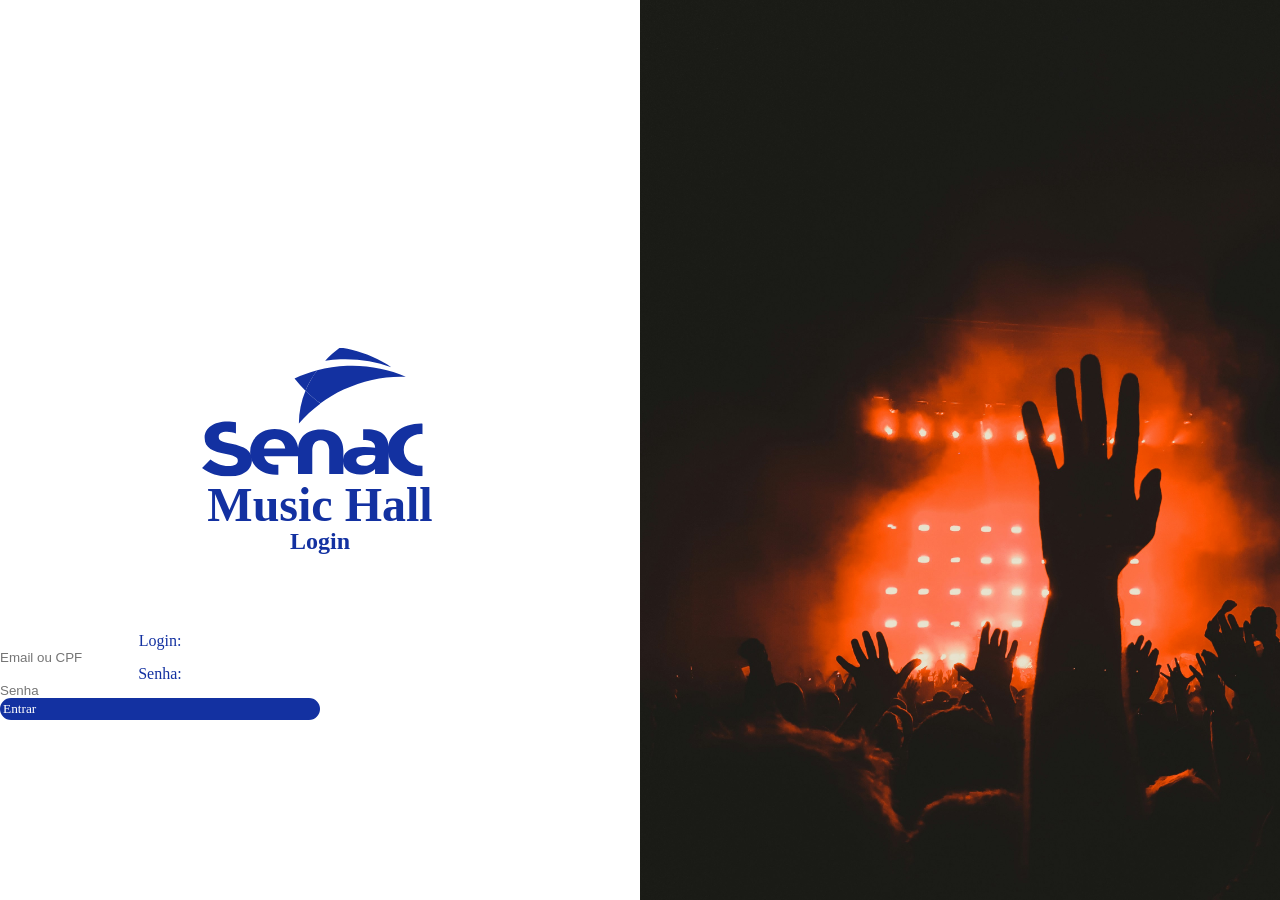
==== index.html @ 81178ceb "nice" ====
<!DOCTYPE html>
<html lang="pt-br">
<head>
    <meta charset="UTF-8">
    <meta name="viewport" content="width=device-width, initial-scale=1.0">
    <title>Tela de Login</title>
    <link rel="stylesheet" href="style.css">
</head>
<body>
    <div class="lado esquerda">
        <div class="centro">
    <img src="Property 1=Variant3.svg" alt="logo-senac">
    <h1>Music Hall</h1>
    <h2>Login</h2>
        </div>
    <form class="acesso" centro>
        <label for="Login">Login:</label>
        <input type="text" id="Login-acesso" name="#" value="" placeholder="Email ou CPF">
        <label for="Senha">Senha:</label>
        <input type="text" id="Login-senha" name="#" value="" placeholder="Senha" img src="olho.svg" alt="olho">
        <button class="entrar" type="submit">Entrar</button>
    <div class="container" centro>
    </form action="#" method="post" name=formulario>
    <div class="lado direito">
        <div class=""></div>
        <img src="samuel-regan-asante-J63ln0EZgtg-unsplash 1.svg" alt="imagem-da-direita">
        </div>
    </div>
    </div>
</body>
    
</body>
</html>
---- style.css ----
*{
    padding: 0;
    margin: 0;
    border: 0;
}

.lado{
    height: 100%;
    width: 50%;
    position: fixed;
    z-index: 1;
    top: 0;
    overflow: hidden;
}

.esquerdo{
    left: 0;
}

.direito{
    right: 0;
}

.centro{
    position: absolute;
    top: 50%;
    left: 50%;
    transform: translate(-50%, -50%);
    text-align: center;
}

.logo-senac{
    width: 100%;
    height:auto;
    align-items: center;
    justify-content: center;
}

h1{
    font-family:Jockey One;
    font-size: 48px;
    line-height: 100%;
    color: #1331A1 ;
}
h2{
    font-family: JOckey One;
    font-size: 24px;
    line-height: 100%;
    color: #1331A1 ;
}

.acesso{
    display: flex;
    flex-direction: column;
    position:fixed;
    bottom: 20%;
    align-items: stretch;
    justify-content: center;
    color: #1331A1;
    width: 25%;
    text-align: center;

}

.container{
    position: absolute;
    flex-direction: column;
    align-items: center;
    justify-content: center;
    top: 50%;
    left: 50%;
}

.entrar{
    display: flex;
    flex-direction: row;
    border: 3px solid #1331A1;
    border-radius: 21px;
    background-color: #1331A1;
    color: #FFFFFF;
    font-family: Jockey One;
}
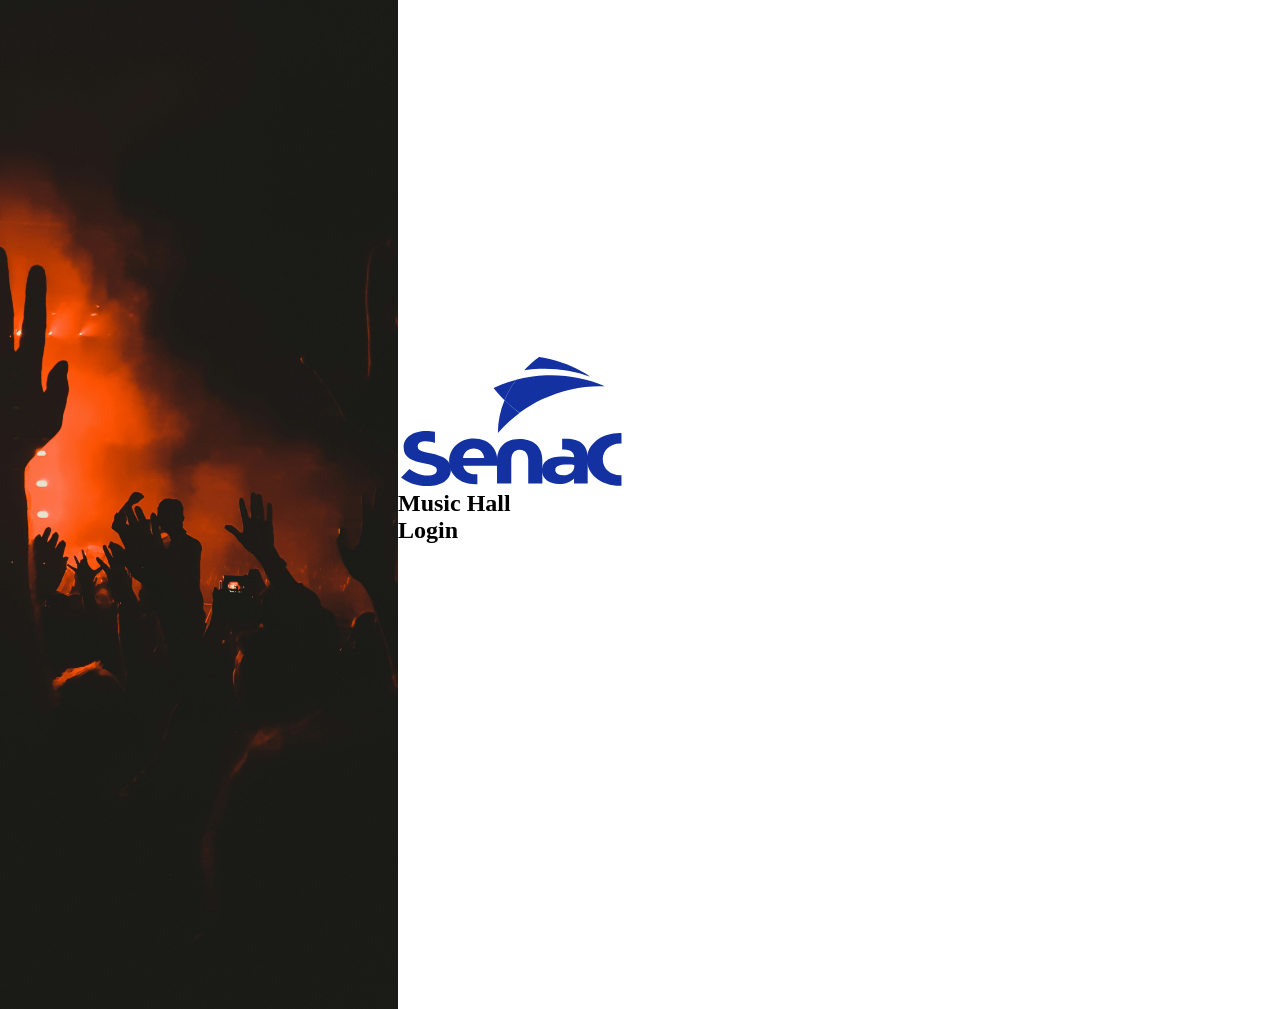
==== commit 750f4121: "okay" ====
--- a/index.html
+++ b/index.html
@@ -7,27 +7,34 @@
     <link rel="stylesheet" href="style.css">
 </head>
 <body>
-    <div class="lado esquerda">
-        <div class="centro">
-    <img src="Property 1=Variant3.svg" alt="logo-senac">
-    <h1>Music Hall</h1>
-    <h2>Login</h2>
-        </div>
-    <form class="acesso" centro>
-        <label for="Login">Login:</label>
-        <input type="text" id="Login-acesso" name="#" value="" placeholder="Email ou CPF">
-        <label for="Senha">Senha:</label>
-        <input type="text" id="Login-senha" name="#" value="" placeholder="Senha" img src="olho.svg" alt="olho">
-        <button class="entrar" type="submit">Entrar</button>
-    <div class="container" centro>
-    </form action="#" method="post" name=formulario>
-    <div class="lado direito">
-        <div class=""></div>
-        <img src="samuel-regan-asante-J63ln0EZgtg-unsplash 1.svg" alt="imagem-da-direita">
-        </div>
-    </div>
-    </div>
-</body>
-    
+    <main class="login-container">
+        <aside class="text-information">
+        <img src="Property 1=Variant3.svg" alt="logo-senac" class="logo-senac">
+        <h1 class="titulo">Music Hall</h1>
+        <h2 class="subtitulo">Login</h2>
+        </aside>
+
+        <figure class="wrapper-imagem-right">
+            <img src="samuel-regan-asante-J63ln0EZgtg-unsplash 1.svg" alt="imagem da direita" class="bg-imagem-right">
+        </figure>
+
+        <form class="acesso" method="post" name="formulario">
+            <div class="input-container">
+                <label for="Login">Login:</label>
+                <div class="input-whapper">
+                <input type="text" id="Login-acesso" name="#" placeholder="Email ou CPF">
+
+                <br>
+                <label for="Senha">Senha:</label>
+                <div class="input-whapper">
+                <input type="password" id="Login-senha" name="#" placeholder="Senha">
+                <img src="eye.svg" alt="icon olho visibilidade" class="icon-olho-visiblidade">
+                </div>
+            </div>
+            <div>
+                <button type="submit">Entrar</button>
+            </div>
+        </form>
+    </main>
 </body>
 </html>
--- a/style.css
+++ b/style.css
@@ -1,82 +1,23 @@
 *{
     padding: 0;
     margin: 0;
-    border: 0;
+    box-sizing: border-box;
 }
 
-.lado{
-    height: 100%;
+.login-container{
     width: 50%;
-    position: fixed;
-    z-index: 1;
-    top: 0;
-    overflow: hidden;
+    height: 100vh;
+    display: flex;
+    flex-direction: row-reverse;
+    align-items: center;
+}
+.wrapper-imagem-right{
+    display: flex;
+    flex-direction: row;
 }
 
-.esquerdo{
-    left: 0;
-}
-
-.direito{
-    right: 0;
-}
-
-.centro{
-    position: absolute;
-    top: 50%;
-    left: 50%;
-    transform: translate(-50%, -50%);
-    text-align: center;
-}
-
-.logo-senac{
-    width: 100%;
-    height:auto;
-    align-items: center;
-    justify-content: center;
-}
-
-h1{
-    font-family:Jockey One;
-    font-size: 48px;
-    line-height: 100%;
-    color: #1331A1 ;
-}
-h2{
-    font-family: JOckey One;
-    font-size: 24px;
-    line-height: 100%;
-    color: #1331A1 ;
-}
-
-.acesso{
-    display: flex;
-    flex-direction: column;
-    position:fixed;
-    bottom: 20%;
-    align-items: stretch;
-    justify-content: center;
-    color: #1331A1;
-    width: 25%;
-    text-align: center;
-
-}
-
-.container{
-    position: absolute;
-    flex-direction: column;
-    align-items: center;
-    justify-content: center;
-    top: 50%;
-    left: 50%;
-}
-
-.entrar{
-    display: flex;
-    flex-direction: row;
-    border: 3px solid #1331A1;
-    border-radius: 21px;
-    background-color: #1331A1;
-    color: #FFFFFF;
-    font-family: Jockey One;
+img{
+    height: 99.9%;
+    margin: 0;
+    padding: 0;
 }
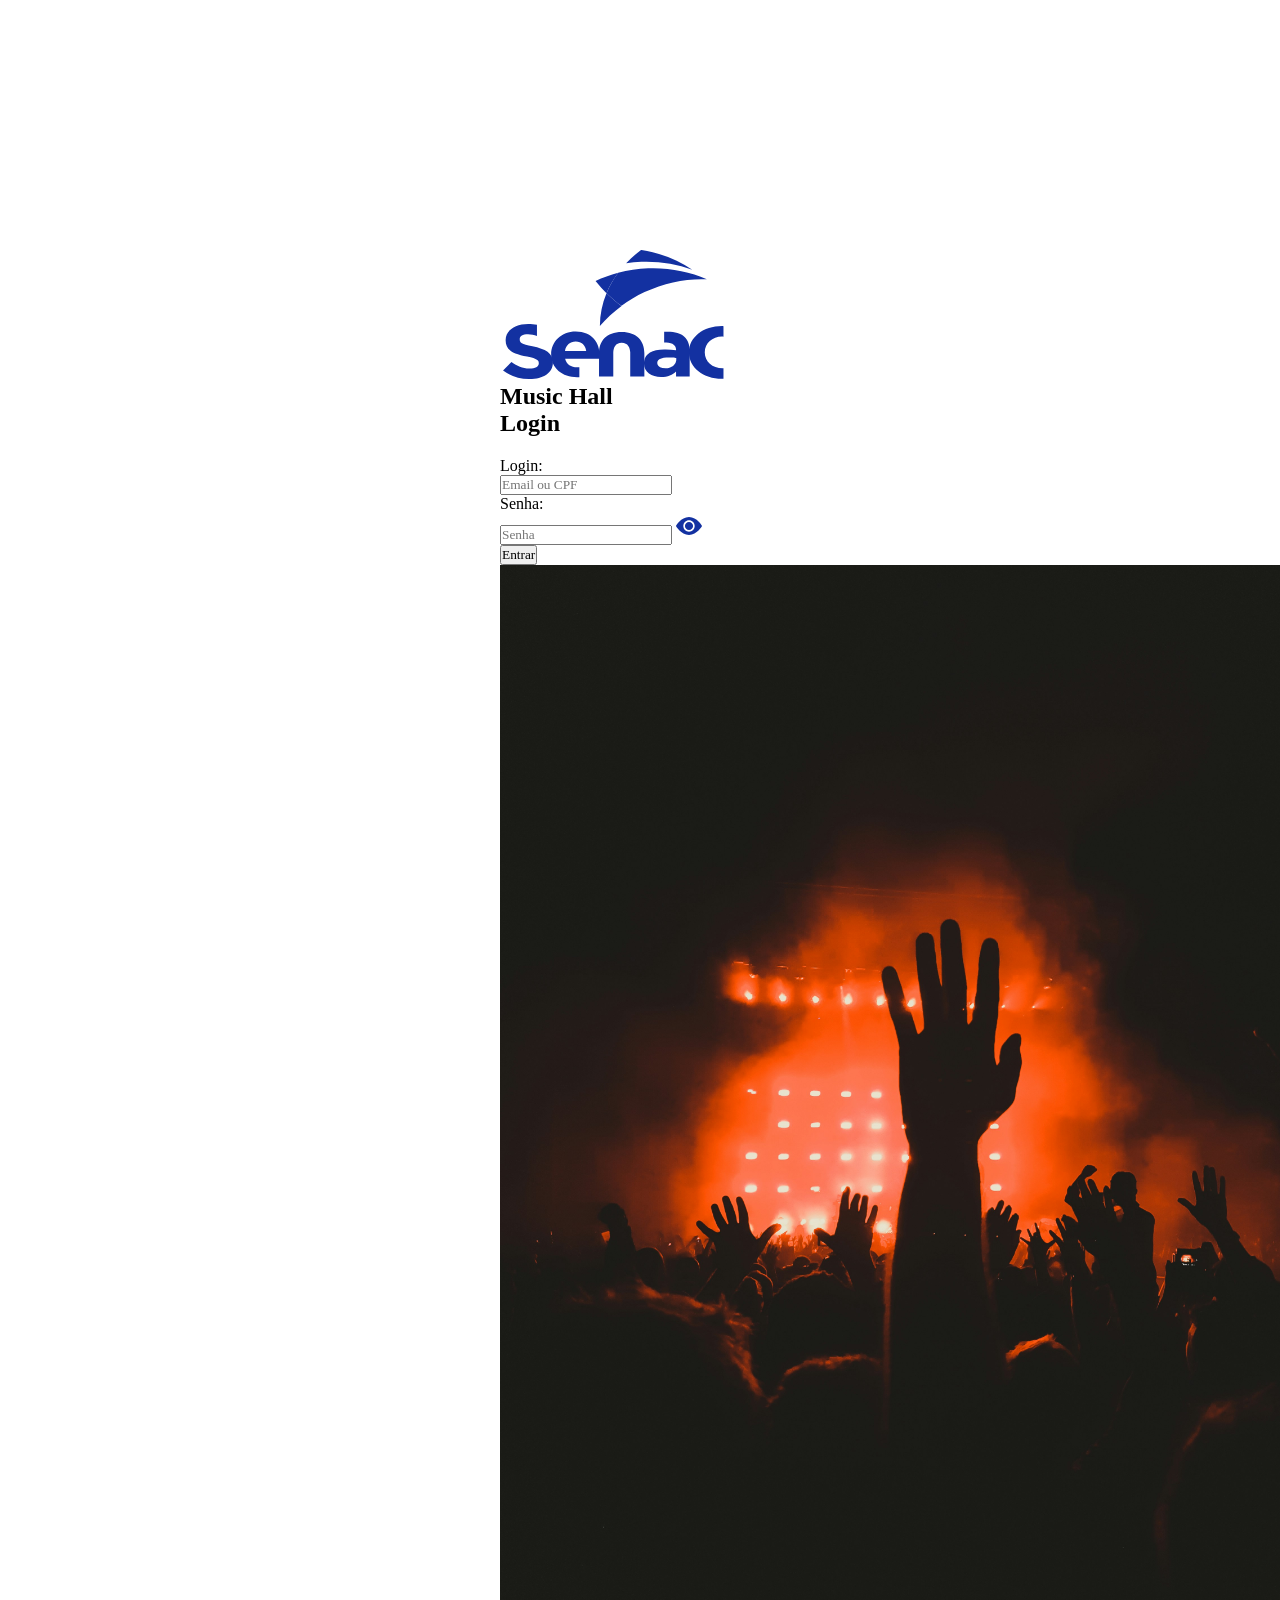
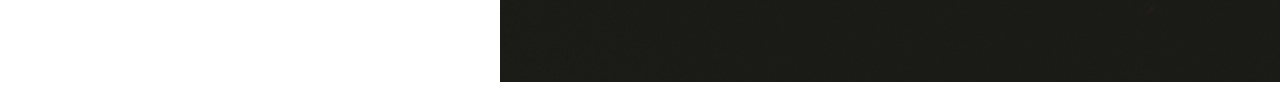
==== commit 38ce137a: "okay" ====
--- a/index.html
+++ b/index.html
@@ -9,14 +9,10 @@
 <body>
     <main class="login-container">
         <aside class="text-information">
-        <img src="Property 1=Variant3.svg" alt="logo-senac" class="logo-senac">
+        <img src="elementos.login/Property 1=Variant3.svg" alt="logo-senac" class="logo-senac">
         <h1 class="titulo">Music Hall</h1>
         <h2 class="subtitulo">Login</h2>
         </aside>
-
-        <figure class="wrapper-imagem-right">
-            <img src="samuel-regan-asante-J63ln0EZgtg-unsplash 1.svg" alt="imagem da direita" class="bg-imagem-right">
-        </figure>
 
         <form class="acesso" method="post" name="formulario">
             <div class="input-container">
@@ -28,11 +24,16 @@
                 <label for="Senha">Senha:</label>
                 <div class="input-whapper">
                 <input type="password" id="Login-senha" name="#" placeholder="Senha">
-                <img src="eye.svg" alt="icon olho visibilidade" class="icon-olho-visiblidade">
+                <img src="elementos.login/eye.svg" alt="icon olho visibilidade" class="icon-olho-visiblidade">
                 </div>
-            </div>
-            <div>
+                
+                <div>
                 <button type="submit">Entrar</button>
+                </div>
+
+                <figure class="wrapper-imagem-right">
+                    <img src="elementos.login/samuel-regan-asante-J63ln0EZgtg-unsplash 1.svg" alt="imagem da direita" class="bg-imagem-right">
+                </figure>
             </div>
         </form>
     </main>
--- a/style.css
+++ b/style.css
@@ -2,22 +2,31 @@
     padding: 0;
     margin: 0;
     box-sizing: border-box;
+    font-family: Jockey One;
 }
 
-.login-container{
-    width: 50%;
+body{
+    display: flex;
+    justify-content: space-between;
+    align-items: start;
+    position: relative;
     height: 100vh;
-    display: flex;
-    flex-direction: row-reverse;
-    align-items: center;
-}
-.wrapper-imagem-right{
-    display: flex;
-    flex-direction: row;
+    flex-direction: reverse;
 }
 
-img{
-    height: 99.9%;
-    margin: 0;
-    padding: 0;
-}+.text-information{
+    margin: 250px 0% 0% 500px
+
+}
+
+.input-container{
+    margin: 20px 300px 0px 500px
+}
+
+.img{
+    position: absolute;
+    top: 50%;
+    left: 50%;
+    transform:translate(-50%, -50%);   
+}
+
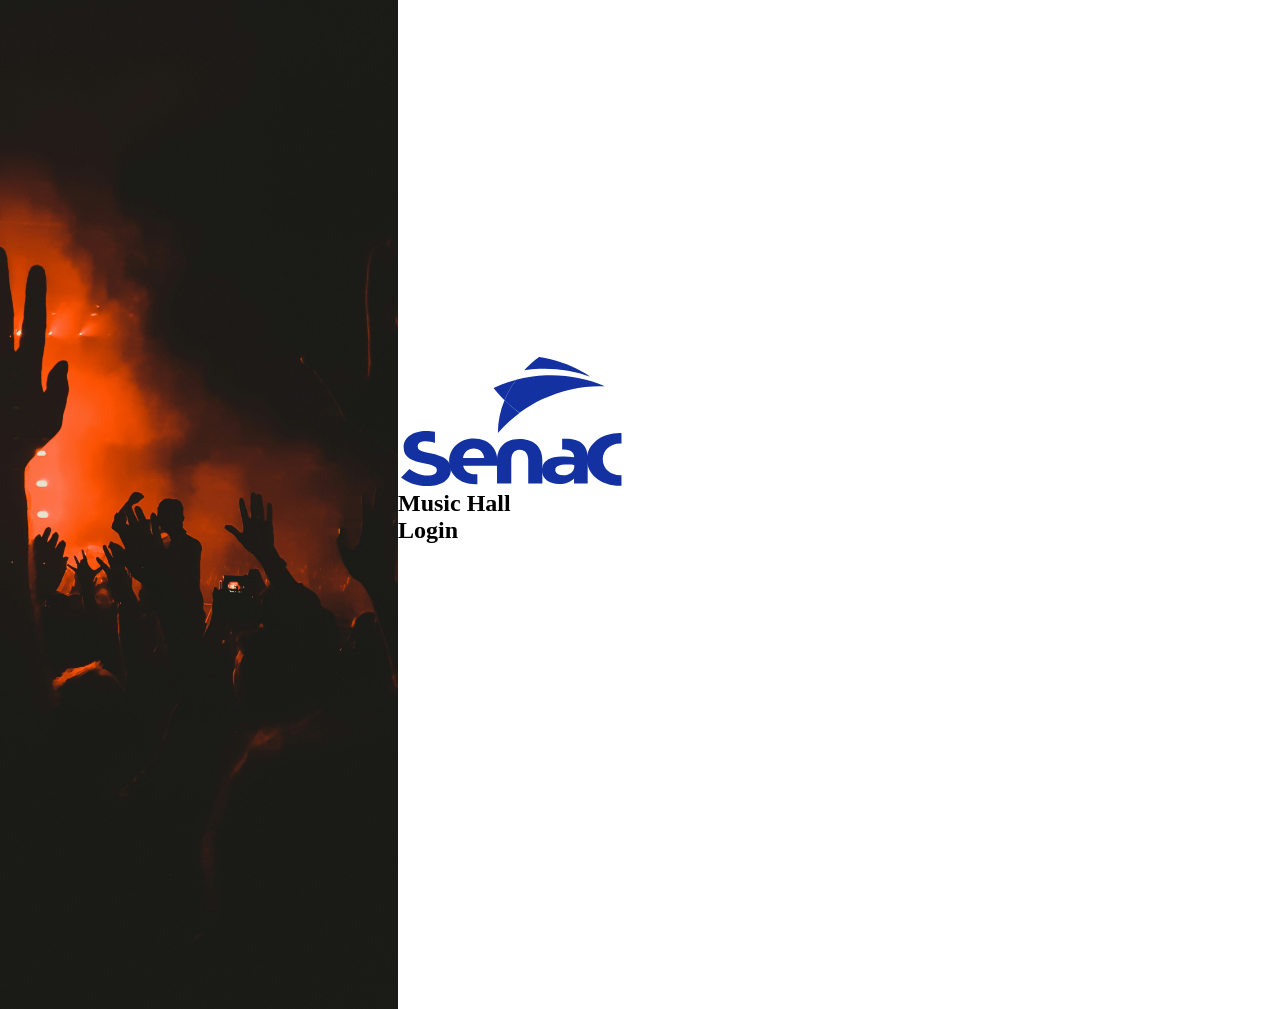
==== commit afa6b76d: "Revert "vai" This reverts commit 08e7699f7e4d75afd8702af401a68f5619b49eab, reversing changes made to" ====
--- a/index.html
+++ b/index.html
@@ -9,10 +9,14 @@
 <body>
     <main class="login-container">
         <aside class="text-information">
-        <img src="elementos.login/Property 1=Variant3.svg" alt="logo-senac" class="logo-senac">
+        <img src="Property 1=Variant3.svg" alt="logo-senac" class="logo-senac">
         <h1 class="titulo">Music Hall</h1>
         <h2 class="subtitulo">Login</h2>
         </aside>
+
+        <figure class="wrapper-imagem-right">
+            <img src="samuel-regan-asante-J63ln0EZgtg-unsplash 1.svg" alt="imagem da direita" class="bg-imagem-right">
+        </figure>
 
         <form class="acesso" method="post" name="formulario">
             <div class="input-container">
@@ -24,16 +28,11 @@
                 <label for="Senha">Senha:</label>
                 <div class="input-whapper">
                 <input type="password" id="Login-senha" name="#" placeholder="Senha">
-                <img src="elementos.login/eye.svg" alt="icon olho visibilidade" class="icon-olho-visiblidade">
+                <img src="eye.svg" alt="icon olho visibilidade" class="icon-olho-visiblidade">
                 </div>
-                
-                <div>
+            </div>
+            <div>
                 <button type="submit">Entrar</button>
-                </div>
-
-                <figure class="wrapper-imagem-right">
-                    <img src="elementos.login/samuel-regan-asante-J63ln0EZgtg-unsplash 1.svg" alt="imagem da direita" class="bg-imagem-right">
-                </figure>
             </div>
         </form>
     </main>
--- a/style.css
+++ b/style.css
@@ -2,31 +2,23 @@
     padding: 0;
     margin: 0;
     box-sizing: border-box;
-    font-family: Jockey One;
 }
 
-body{
+.login-container{
+    width: 50%;
+    height: 100vh;
     display: flex;
-    justify-content: space-between;
-    align-items: start;
-    position: relative;
-    height: 100vh;
-    flex-direction: reverse;
+    flex-direction: row-reverse;
+    align-items: center;
+}
+.wrapper-imagem-right{
+    display: flex;
+    flex-direction: row;
+    border-bottom: ;
 }
 
-.text-information{
-    margin: 250px 0% 0% 500px
-
-}
-
-.input-container{
-    margin: 20px 300px 0px 500px
-}
-
-.img{
-    position: absolute;
-    top: 50%;
-    left: 50%;
-    transform:translate(-50%, -50%);   
-}
-
+img{
+    height: 99.9%;
+    margin: 0;
+    padding: 0;
+}
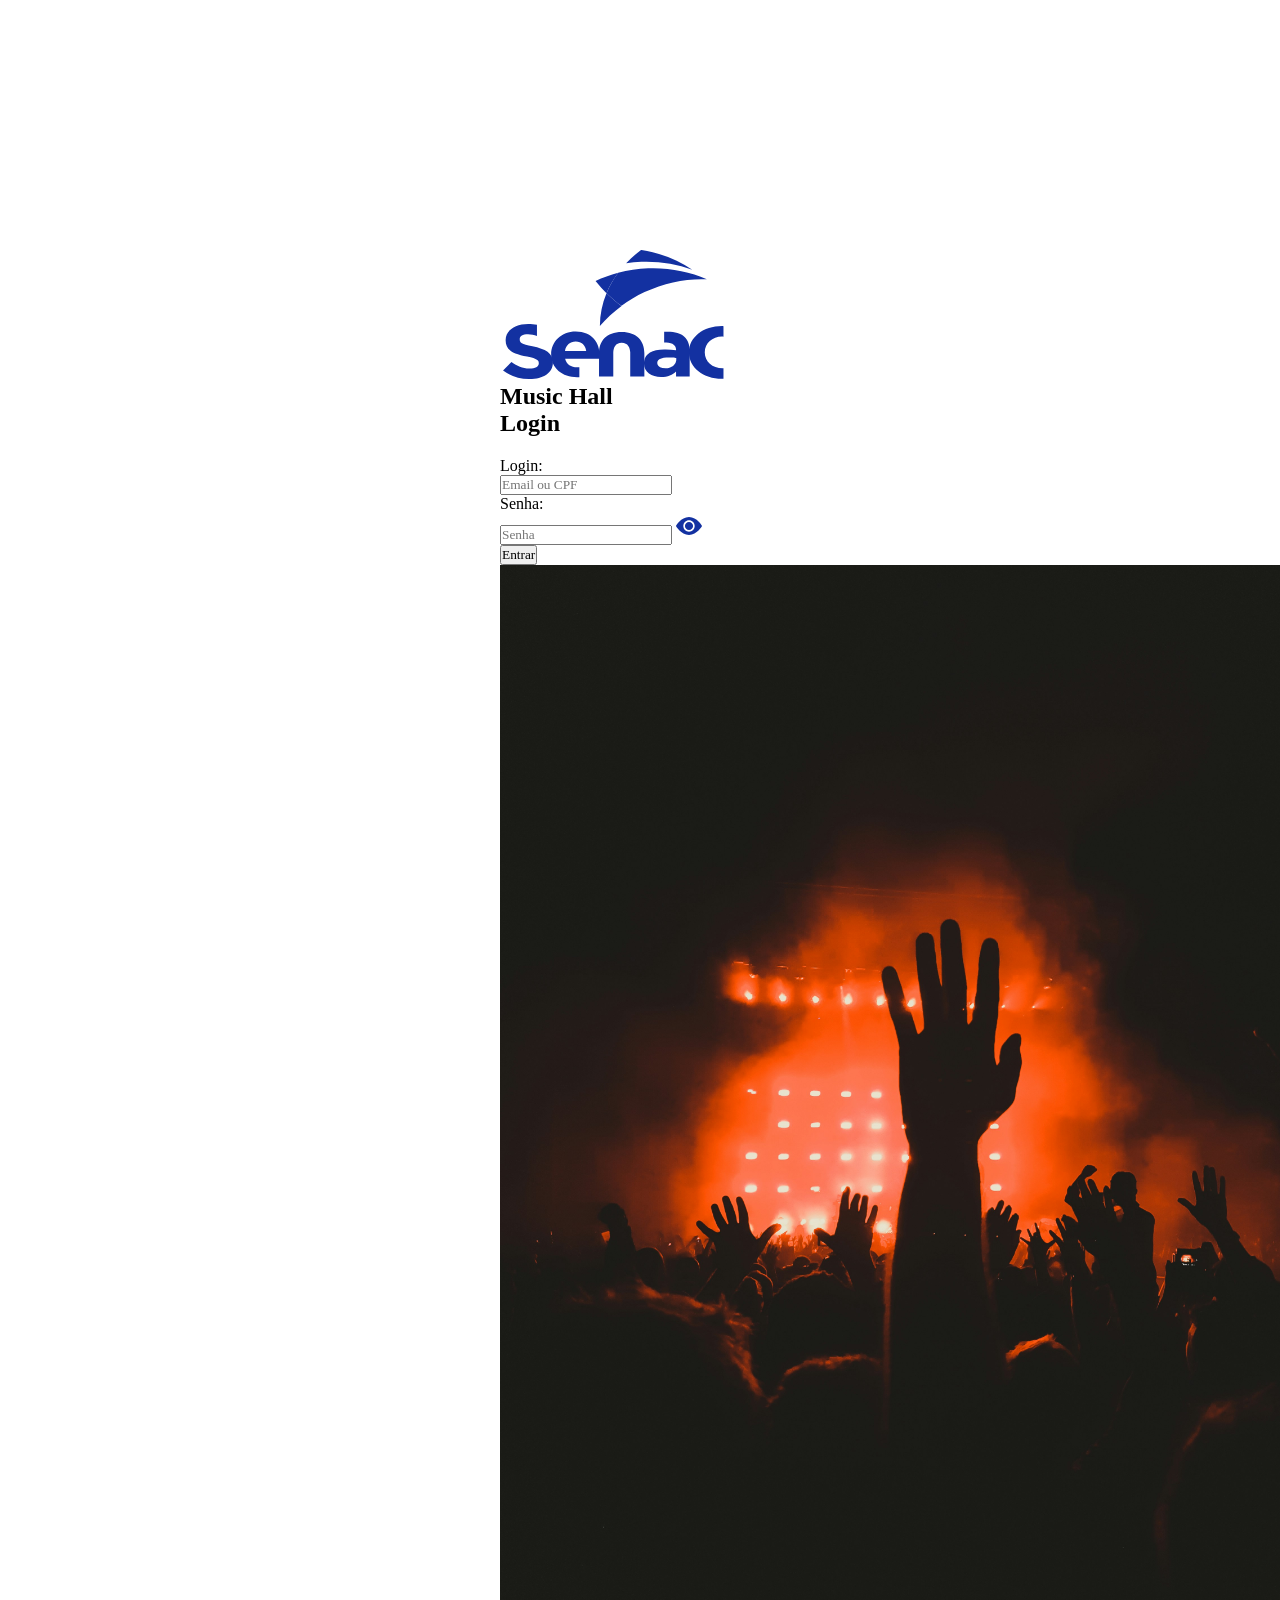
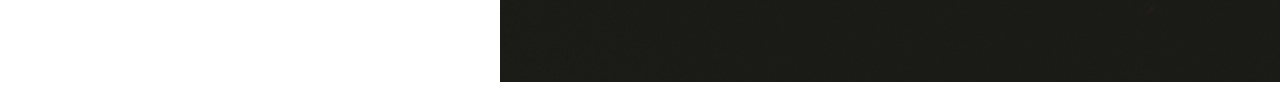
==== commit ccd6a95c: "okay" ====
--- a/index.html
+++ b/index.html
@@ -9,14 +9,10 @@
 <body>
     <main class="login-container">
         <aside class="text-information">
-        <img src="Property 1=Variant3.svg" alt="logo-senac" class="logo-senac">
+        <img src="elementos.login/Property 1=Variant3.svg" alt="logo-senac" class="logo-senac">
         <h1 class="titulo">Music Hall</h1>
         <h2 class="subtitulo">Login</h2>
         </aside>
-
-        <figure class="wrapper-imagem-right">
-            <img src="samuel-regan-asante-J63ln0EZgtg-unsplash 1.svg" alt="imagem da direita" class="bg-imagem-right">
-        </figure>
 
         <form class="acesso" method="post" name="formulario">
             <div class="input-container">
@@ -28,12 +24,17 @@
                 <label for="Senha">Senha:</label>
                 <div class="input-whapper">
                 <input type="password" id="Login-senha" name="#" placeholder="Senha">
-                <img src="eye.svg" alt="icon olho visibilidade" class="icon-olho-visiblidade">
+                <img src="elementos.login/eye.svg" alt="icon olho visibilidade" class="icon-olho-visiblidade">
+                </div>
+                
+                <div>
+                <button type="submit">Entrar</button>
                 </div>
             </div>
-            <div>
-                <button type="submit">Entrar</button>
-            </div>
+
+                <figure class="wrapper-imagem-right">
+                    <img src="elementos.login/samuel-regan-asante-J63ln0EZgtg-unsplash 1.svg" alt="imagem da direita" class="bg-imagem-right">
+                </figure>
         </form>
     </main>
 </body>
--- a/style.css
+++ b/style.css
@@ -2,23 +2,30 @@
     padding: 0;
     margin: 0;
     box-sizing: border-box;
+    font-family: Jockey One;
 }
 
-.login-container{
-    width: 50%;
+body{
+    display: flex;
+    justify-content: space-between;
+    align-items: start;
+    position: relative;
     height: 100vh;
-    display: flex;
-    flex-direction: row-reverse;
-    align-items: center;
-}
-.wrapper-imagem-right{
-    display: flex;
-    flex-direction: row;
-    border-bottom: ;
+    flex-direction: reverse;
 }
 
-img{
-    height: 99.9%;
-    margin: 0;
-    padding: 0;
-}+.text-information{
+    margin: 250px 0% 0% 500px
+
+}
+
+.input-container{
+    margin: 20px 300px 0px 500px
+}
+
+.img{
+    position: absolute;
+    top: 50%;
+    left: 50%;
+    transform:translate(-50%, -50%);   
+} esse é o meu código atual
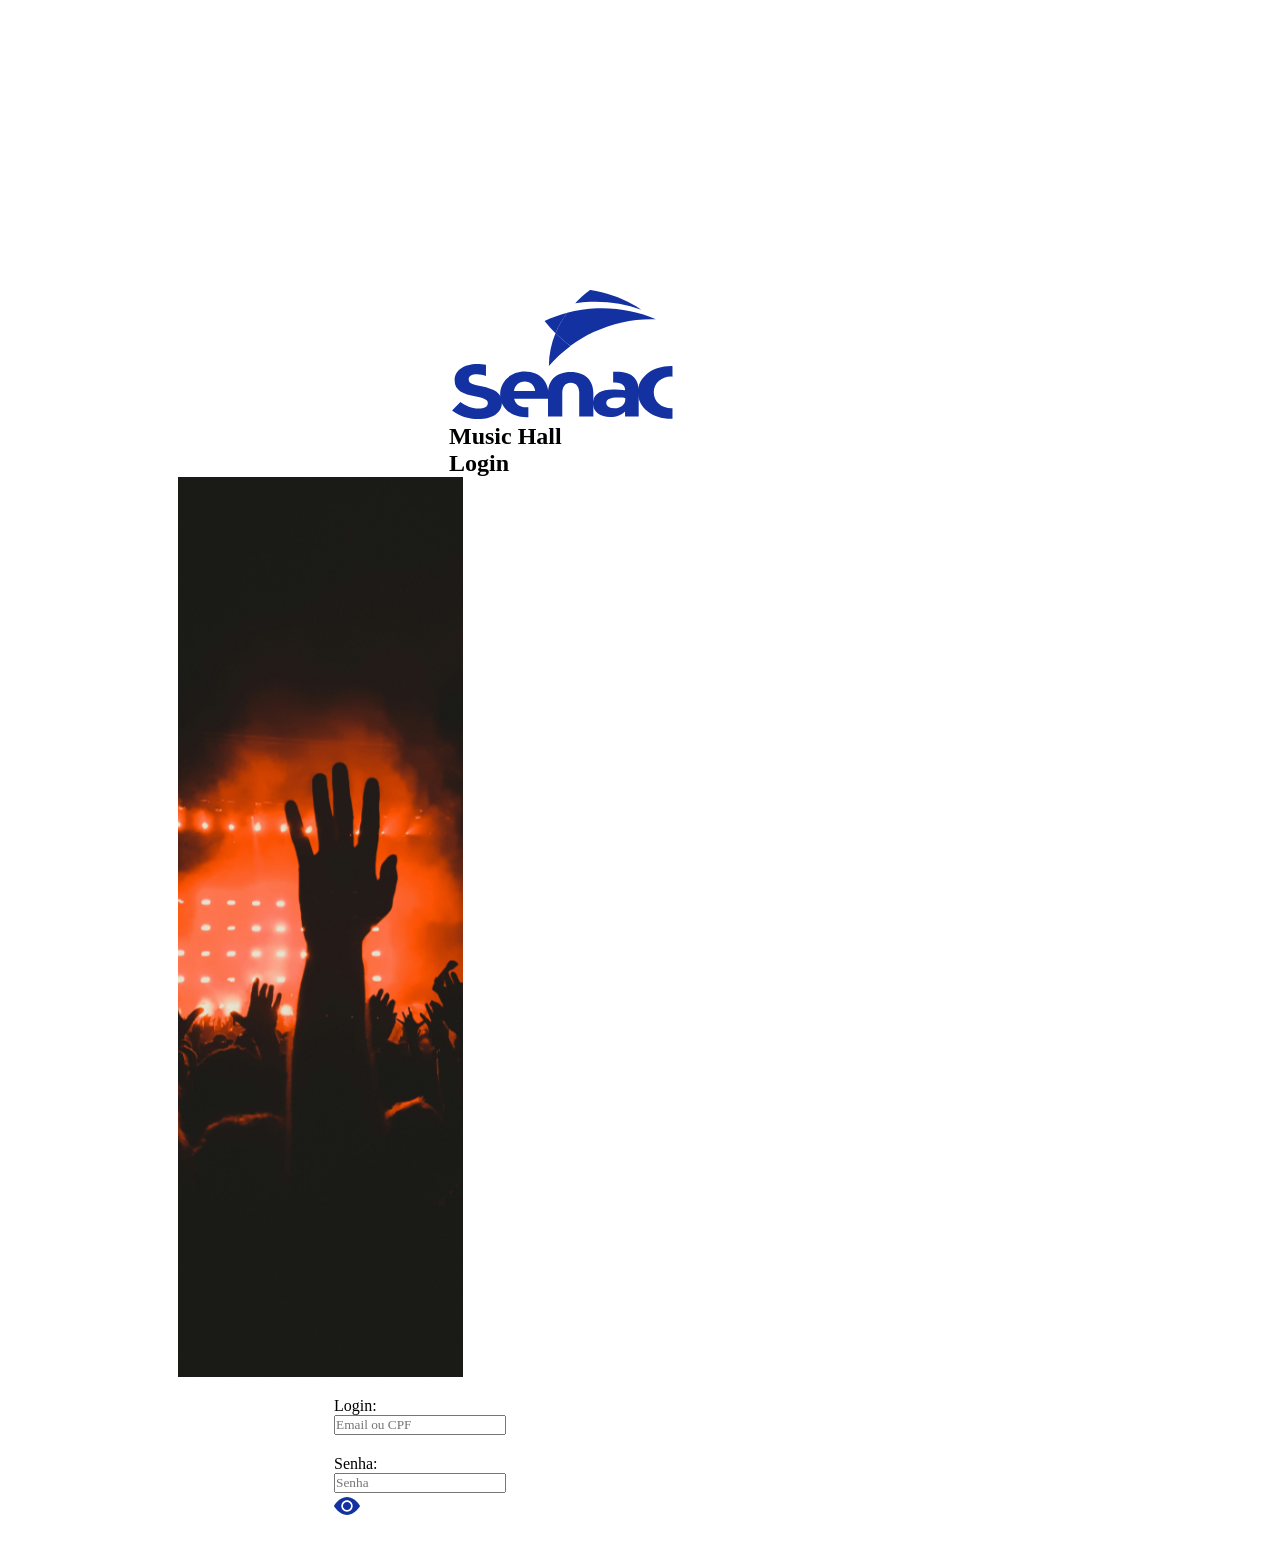
==== commit 52a6d42e: "okay" ====
--- a/index.html
+++ b/index.html
@@ -14,27 +14,27 @@
         <h2 class="subtitulo">Login</h2>
         </aside>
 
+        <figure class="wrapper-imagem">
+            <img src="elementos.login/samuel-regan-asante-J63ln0EZgtg-unsplash 1.svg" alt="imagem da direita" class="bg-imagem-right">
+        </figure>
+
         <form class="acesso" method="post" name="formulario">
             <div class="input-container">
                 <label for="Login">Login:</label>
                 <div class="input-whapper">
-                <input type="text" id="Login-acesso" name="#" placeholder="Email ou CPF">
-
-                <br>
+                    <input type="text" id="Login-acesso" name="#" placeholder="Email ou CPF">
+                </div>
+            </div>
+            <div class="input-container">
                 <label for="Senha">Senha:</label>
                 <div class="input-whapper">
-                <input type="password" id="Login-senha" name="#" placeholder="Senha">
-                <img src="elementos.login/eye.svg" alt="icon olho visibilidade" class="icon-olho-visiblidade">
-                </div>
-                
-                <div>
-                <button type="submit">Entrar</button>
+                    <input type="password" id="Login-senha" name="#" placeholder="Senha">
+                    <img src="elementos.login/eye.svg" alt="icon olho visibilidade" class="icon-olho-visiblidade">
                 </div>
             </div>
-
-                <figure class="wrapper-imagem-right">
-                    <img src="elementos.login/samuel-regan-asante-J63ln0EZgtg-unsplash 1.svg" alt="imagem da direita" class="bg-imagem-right">
-                </figure>
+            <div>
+                <button type="submit">Entrar</button>
+            </div>
         </form>
     </main>
 </body>
--- a/style.css
+++ b/style.css
@@ -5,13 +5,35 @@
     font-family: Jockey One;
 }
 
-body{
+.login-contianer{
+    width: 100%;
+    height: 100vh;
+    display: flex;
+    flex-direction: row;
+}
+
+.bg-imagem-right{
+    width: 100%;
+    height: 100vh;
+    object-fit: cover;
+    display: block;
+}
+
+.wrapper-imagem{
+    position: relative;
+    width: 50%;
+    height: 100vh;
+    flex-shrink: 0;
+}
+.login-container{
+    width: 50%;
+    height: 100vh;
     display: flex;
     justify-content: space-between;
-    align-items: start;
+    flex-direction: column;
+    align-items: center;
     position: relative;
-    height: 100vh;
-    flex-direction: reverse;
+    padding: 40px 35px;
 }
 
 .text-information{
@@ -28,4 +50,4 @@
     top: 50%;
     left: 50%;
     transform:translate(-50%, -50%);   
-} esse é o meu código atual+} 
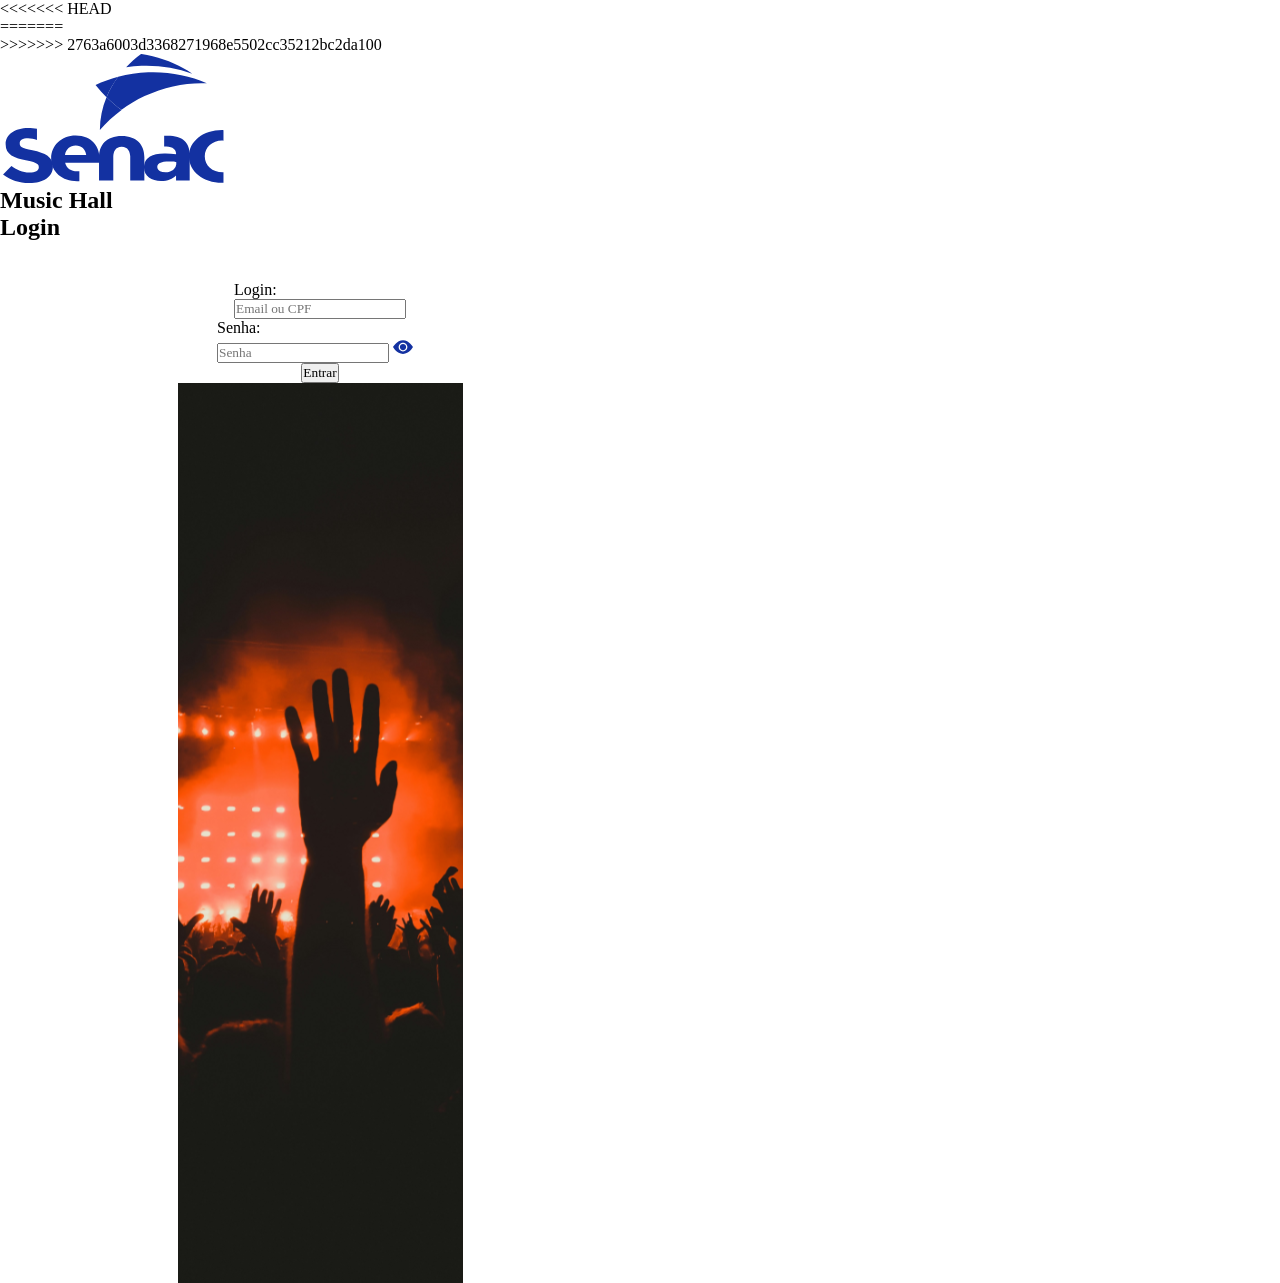
==== commit e1d702d6: "Update index.html" ====
--- a/index.html
+++ b/index.html
@@ -7,24 +7,31 @@
     <link rel="stylesheet" href="style.css">
 </head>
 <body>
+<<<<<<< HEAD
     <main class="login-container">
+        <!--Coluna da direita (50%)-->
+=======
+    <main>
+>>>>>>> 2763a6003d3368271968e5502cc35212bc2da100
         <aside class="text-information">
-        <img src="elementos.login/Property 1=Variant3.svg" alt="logo-senac" class="logo-senac">
-        <h1 class="titulo">Music Hall</h1>
-        <h2 class="subtitulo">Login</h2>
+            <img src="elementos.login/Property 1=Variant3.svg" alt="logo-senac" class="logo-senac">
+
+            <div class="texto-complemento-imagem">
+                <h1 class="titulo">Music Hall</h1>
+                <h2 class="subtitulo">Login</h2>
+            </div>
         </aside>
 
-        <figure class="wrapper-imagem">
-            <img src="elementos.login/samuel-regan-asante-J63ln0EZgtg-unsplash 1.svg" alt="imagem da direita" class="bg-imagem-right">
-        </figure>
-
-        <form class="acesso" method="post" name="formulario">
+        <!--Campo Documento-->
+        <form class="login-form">
             <div class="input-container">
                 <label for="Login">Login:</label>
                 <div class="input-whapper">
                     <input type="text" id="Login-acesso" name="#" placeholder="Email ou CPF">
                 </div>
             </div>
+
+        <!--Campo Senha-->
             <div class="input-container">
                 <label for="Senha">Senha:</label>
                 <div class="input-whapper">
@@ -32,9 +39,15 @@
                     <img src="elementos.login/eye.svg" alt="icon olho visibilidade" class="icon-olho-visiblidade">
                 </div>
             </div>
+
             <div>
                 <button type="submit">Entrar</button>
             </div>
+            
+            <!--Coluna da esquerda (50%)-->
+            <figure class="wrapper-imagem">
+            <img src="elementos.login/samuel-regan-asante-J63ln0EZgtg-unsplash 1.svg" alt="imagem da direita" class="bg-imagem-right">
+        </figure>
         </form>
     </main>
 </body>
--- a/style.css
+++ b/style.css
@@ -12,6 +12,13 @@
     flex-direction: row;
 }
 
+.wrapper-imagem{
+    position: relative;
+    width: 50%;
+    height: 100vh;
+    flex-shrink: 0;
+}
+
 .bg-imagem-right{
     width: 100%;
     height: 100vh;
@@ -19,13 +26,8 @@
     display: block;
 }
 
-.wrapper-imagem{
-    position: relative;
-    width: 50%;
-    height: 100vh;
-    flex-shrink: 0;
-}
-.login-container{
+
+.login-form{
     width: 50%;
     height: 100vh;
     display: flex;
@@ -36,18 +38,9 @@
     padding: 40px 35px;
 }
 
-.text-information{
-    margin: 250px 0% 0% 500px
-
+.icon-olho-visiblidade{
+    width: 20px;
+    height: 20px;
+    margin-right: 10px;
 }
 
-.input-container{
-    margin: 20px 300px 0px 500px
-}
-
-.img{
-    position: absolute;
-    top: 50%;
-    left: 50%;
-    transform:translate(-50%, -50%);   
-} 
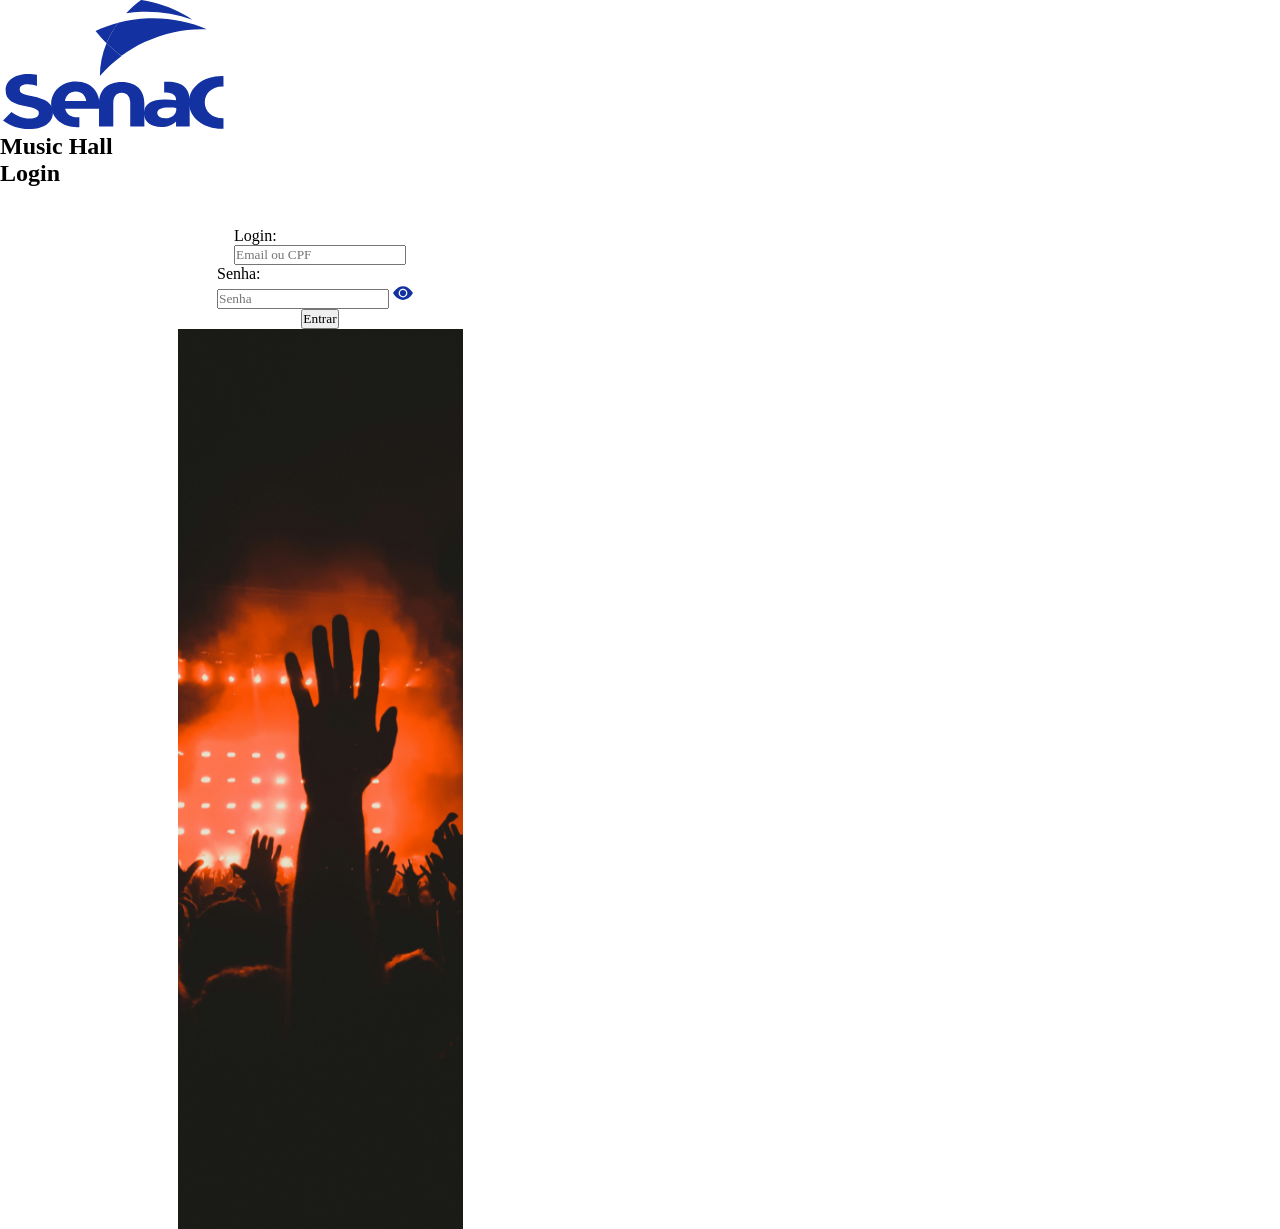
==== commit 6a9fe9fe: "okay" ====
--- a/index.html
+++ b/index.html
@@ -7,14 +7,14 @@
     <link rel="stylesheet" href="style.css">
 </head>
 <body>
-<<<<<<< HEAD
+
     <main class="login-container">
         <!--Coluna da direita (50%)-->
-=======
+
     <main>
->>>>>>> 2763a6003d3368271968e5502cc35212bc2da100
+
         <aside class="text-information">
-            <img src="elementos.login/Property 1=Variant3.svg" alt="logo-senac" class="logo-senac">
+            <img src="elementos.login/logo-senac.svg" alt="logo-senac" class="logo-senac">
 
             <div class="texto-complemento-imagem">
                 <h1 class="titulo">Music Hall</h1>
